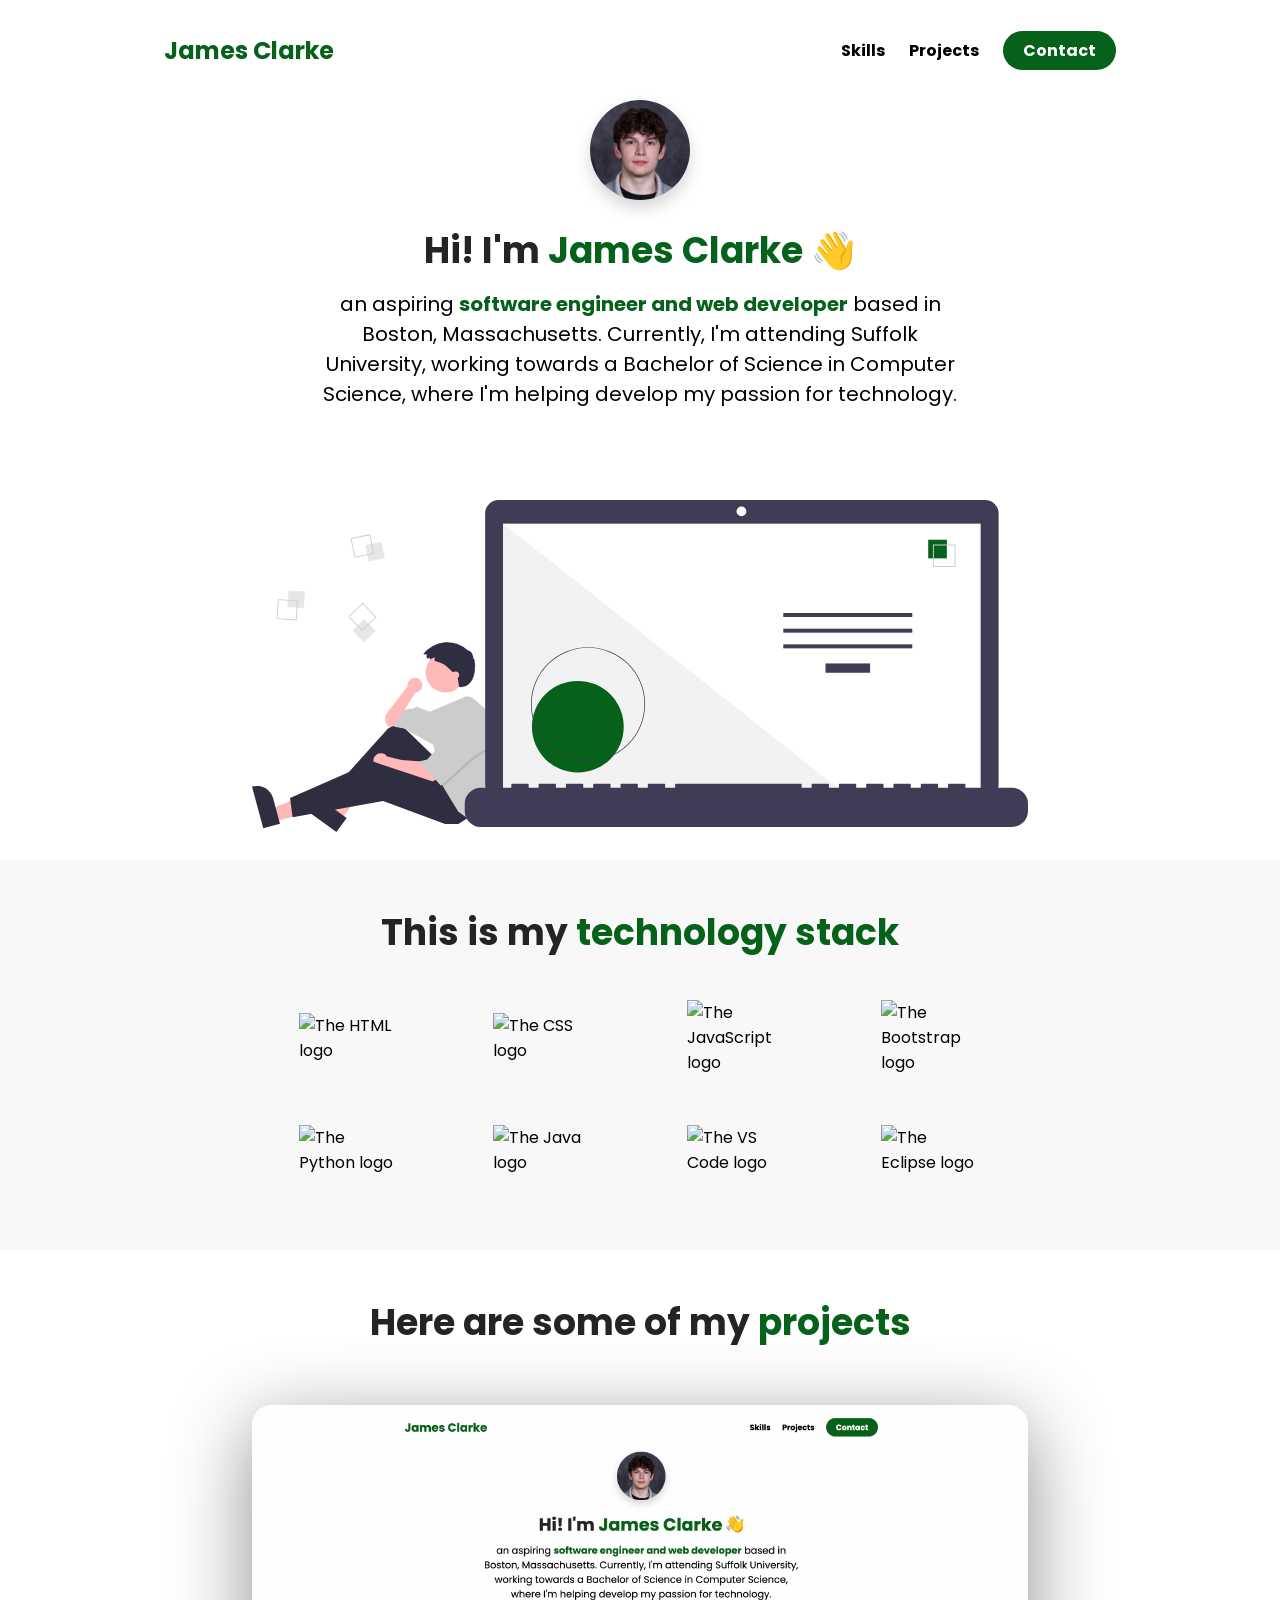
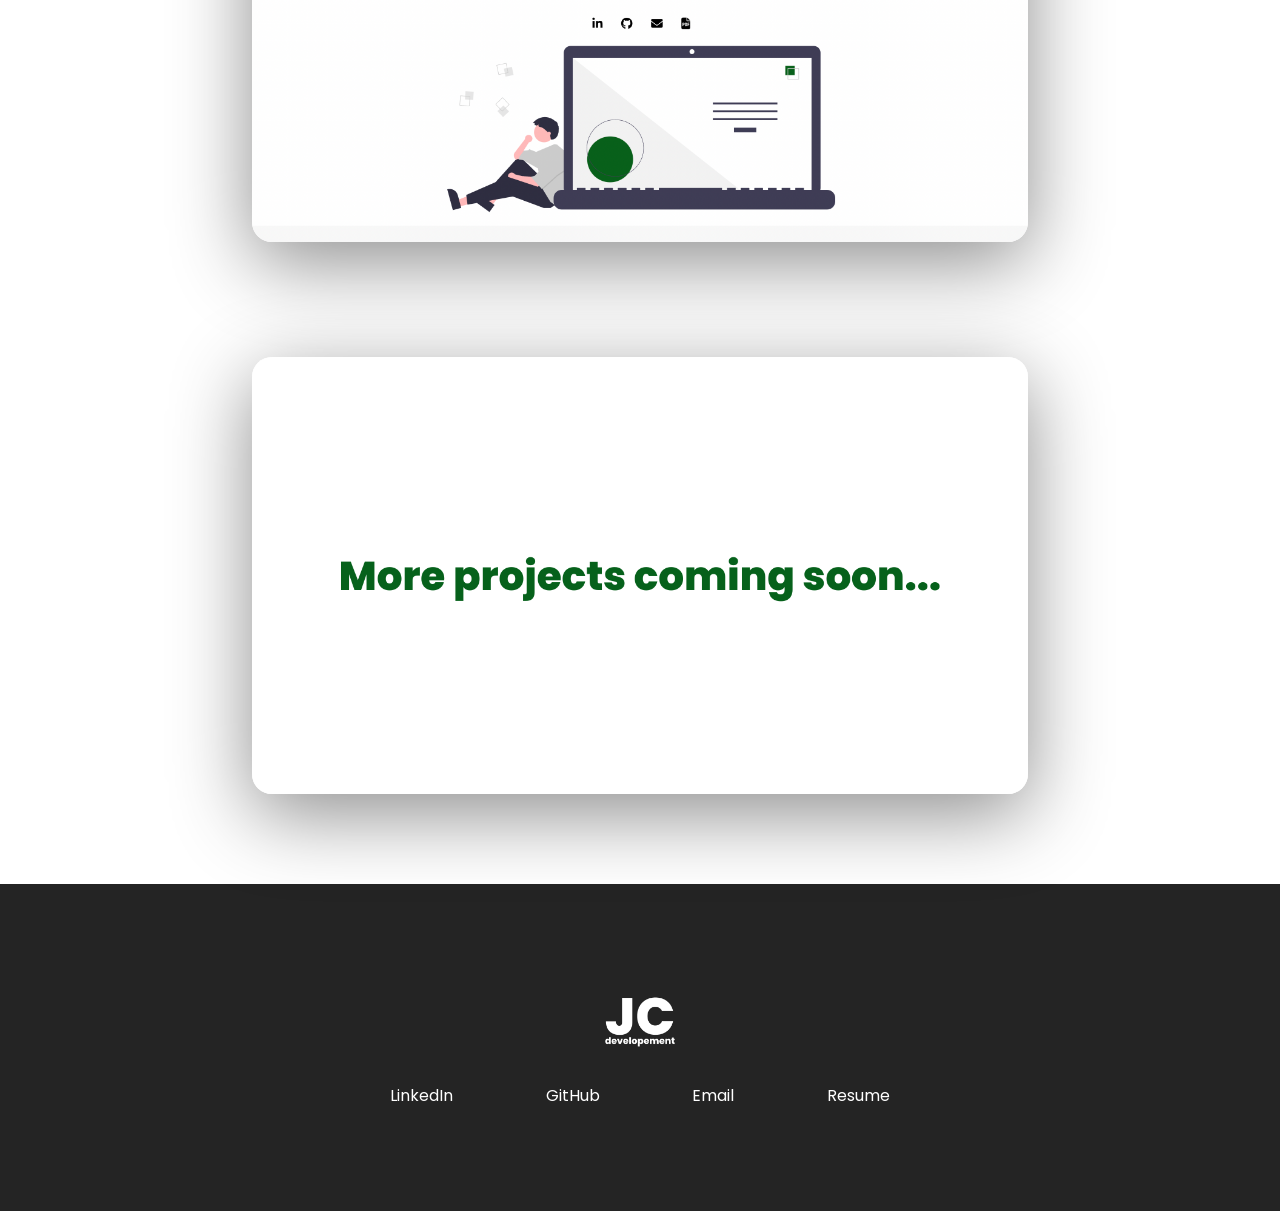
==== index.html @ 902d7d63 "Add files via upload" ====
<!DOCTYPE html>
<html lang="en">
    <head>
        <meta charset="UTF-8">
        <meta http-equiv="X-UA-Compatible" content="IE=edge">
        <meta name="viewport" content="width=device-width, initial-scale=1.0">
        <title>James Clarke's Portfolio</title>
        <link rel="stylesheet" href="styles.css">
        <script src="https://kit.fontawesome.com/1c50064a49.js" crossorigin="anonymous"></script>
    </head>
    <body>
        <section id="about_me">
            <nav>
                <div class="personal_logo">James Clarke</div>
                <ul class="nav-link_list">
                    <li class="nav_link">
                        <a href="#skills" class="nav-link_anchor link-hover_effect link-hover_effect_black">Skills</a>
                    </li>
                    <li class="nav_link">
                        <a href="#projects" class="nav-link_anchor link-hover_effect link-hover_effect_black">Projects</a>
                    </li>
                    <li class="nav_link">
                        <a href="" class="nav-link_anchor nav-link_anchor_primary">Contact</a>
                    </li>
                </ul>
            </nav>
            <div class="flex-1 flex">
                <div class="about-me_info row">
                    <div class="about-me_info_container">
                        <figure class="about-me_picture_mask">
                            <img src="./assets/headshot.png" class="about-me_picture" alt="Picture of me!">
                        </figure>
                        <h1 class="about-me_info_title">Hi! I'm <span class="text-purple">James Clarke</span> 👋</h1>
                        <p class="about-me_info_para">an aspiring <strong class="text-purple">software engineer and web developer</strong> based in Boston, Massachusetts. Currently, I'm attending Suffolk University, working towards a Bachelor of Science in Computer Science, where I'm helping develop my passion for technology.</p>
                        <div class="about-me_links">
                            <a href="https://www.linkedin.com/in/jamesedwardclarke/" class="about-me_link" target="_blank">
                                <i class="fa-brands fa-linkedin-in"></i>
                            </a>
                            <a href="https://github.com/JamesEdwardClarke" class="about-me_link" target="_blank">
                                <i class="fa-brands fa-github"></i>
                            </a>
                            <a href="mailto:jamesclarke0921@gmail.com" class="about-me_link" target="_blank">
                                <i class="fa-solid fa-envelope"></i>
                            </a>
                            <a href="/assets/James Clarke Resume.pdf" class="about-me_link" target="_blank">
                                <i class="fa-solid fa-file-pdf"></i>
                            </a>
                        </div>
                    </div>
                    <figure class="about-me_img_container">
                        <img src="./assets/undraw.svg" class="about-me_img" alt="Picture of a man sitting next to his computer">
                    </figure>
                </div>
            </div>
        </section>
        <section id="skills">
            <div class="container">
                <div class="row">
                    <h1 class="section_title">This is my <span class="text-purple">technology stack</span></h1>
                    <div class="tech_list">
                        <div class="tech">
                            <figure class="tech-img_wrapper">
                                <img src="https://upload.wikimedia.org/wikipedia/commons/thumb/3/38/HTML5_Badge.svg/240px-HTML5_Badge.svg.png" class="tech_img" alt="The HTML logo">
                            </figure>
                            <span class="tech_name">HTML</span>
                        </div>
                        <div class="tech">
                            <figure class="tech-img_wrapper">
                                <img src="https://cdn.iconscout.com/icon/free/png-256/css-131-722685.png" class="tech_img" alt="The CSS logo">
                            </figure>
                            <span class="tech_name">CSS</span>
                        </div>
                        <div class="tech">
                            <figure class="tech-img_wrapper">
                                <img src="https://cdn.iconscout.com/icon/free/png-256/javascript-1-225993.png" class="tech_img" alt="The JavaScript logo">
                            </figure>
                            <span class="tech_name">JavaScript</span>
                        </div>
                        <div class="tech">
                            <figure class="tech-img_wrapper">
                                <img src="https://cdn.worldvectorlogo.com/logos/bootstrap-5-1.svg" class="tech_img" alt="The Bootstrap logo">
                            </figure>
                            <span class="tech_name">Bootstrap</span>
                        </div>
                        <div class="tech">
                            <figure class="tech-img_wrapper">
                                <img src="https://storage.needpix.com/rsynced_images/language-2024210_1280.png" class="tech_img" alt="The Python logo">
                            </figure>
                            <span class="tech_name">Python</span>
                        </div>
                        <div class="tech">
                            <figure class="tech-img_wrapper">
                                <img src="https://cdn-icons-png.flaticon.com/512/226/226777.png" class="tech_img" alt="The Java logo">
                            </figure>
                            <span class="tech_name">Java</span>
                        </div>
                        <div class="tech">
                            <figure class="tech-img_wrapper">
                                <img src="https://upload.wikimedia.org/wikipedia/commons/thumb/9/9a/Visual_Studio_Code_1.35_icon.svg/2048px-Visual_Studio_Code_1.35_icon.svg.png" class="tech_img" alt="The VS Code logo">
                            </figure>
                            <span class="tech_name">VS Code</span>
                        </div>
                        <div class="tech">
                            <figure class="tech-img_wrapper">
                                <img src="https://cdn.freebiesupply.com/logos/large/2x/eclipse-11-logo-png-transparent.png" class="tech_img" alt="The Eclipse logo">
                            </figure>
                            <span class="tech_name">Eclipse</span>
                        </div>
                    </div>
                </div>
            </div>
        </section>
        <section id="projects">
            <div class="container">
                <div class="row">
                    <h1 class="section_title">Here are some of my <span class="text-purple">projects</span></h1>
                    <ul class="projects_list">
                        <li class="project">
                            <div class="project_wrapper">
                                <img src="./assets/project1.png" class="project_img" alt="Portfolio website project">
                                <div class="project_description">
                                    <h3 class="project-description_title">Portfolio Website</h3>
                                    <h4 class="project-description_subtitle">HTML and CSS</h4>
                                    <p class="project-description_para">
                                        A simple and fully responsive portfolio website that showcases some of my most recent coding projects and current technology stacks.
                                    </p>
                                    <div class="project-description_links">
                                        <a href="https://github.com/JamesEdwardClarke" class="project-description_link" target="_blank">
                                            <i class="fa-brands fa-github"></i>
                                        </a>
                                        <a href="https://JamesEdwardClarke.github.io" class="project-description_link" target="_blank">
                                            <i class="fa-solid fa-link"></i>
                                        </a>
                                    </div>
                                </div>
                            </div>
                        </li>
                        <li class="project">
                            <div class="project_wrapper">
                                <img src="./assets/comingsoon.png" class="project_img" alt="Portfolio website project">
                                <div class="project_description">
                                    <h3 class="project-description_title">Coming soon!</h3>
                                    <h4 class="project-description_subtitle">Pending. . .</h4>
                                    <p class="project-description_para">
                                        I’m working on a bunch of exciting projects that, when completed, I will upload to this website. If you want to see more of what I’m up to, check out my GitHub, where I upload current works.
                                    </p>
                                    <div class="project-description_links">
                                        <a href="https://github.com/JamesEdwardClarke" class="project-description_link" target="_blank">
                                            <i class="fa-brands fa-github"></i>
                                        </a>
                                    </div>
                                </div>
                            </div>
                        </li>
                    </ul>
                </div>
            </div>
        </section>
        <footer>
            <div class="row footer_row">
                <a href="#" class="footer_anchor">
                    <figure class="footer_logo">
                        <img class="footer-logo_img" src="/assets/logo.png" alt="">
                    </figure>
                    <span class="footer-logo_popper">Top <i class="fa-solid fa-arrow-up"></i></span>
                </a>
                <div class="footer-social_list">
                    <a href="https://www.linkedin.com/in/jamesedwardclarke/" class="footer-social_link link-hover_effect link-hover_effect_white" target="_blank">LinkedIn</a>
                    <a href="https://github.com/jamesclarkie" class="footer-social_link link-hover_effect link-hover_effect_white" target="_blank">GitHub</a>
                    <a href="mailto:jamesclarke0921@gmail.com" class="footer-social_link link-hover_effect link-hover_effect_white" target="_blank">Email</a>
                    <a href="/assets/James Clarke Resume.pdf" class="footer-social_link link-hover_effect link-hover_effect_white" target="_blank">Resume</a>
                </div>
            </div>
        </footer>
    </body>
</html>
---- styles.css ----
@import url('https://fonts.googleapis.com/css2?family=Poppins:wght@400;700&display=swap');

/* GENERAL FORMATTING */
* {
    font-family: 'Poppins', sans-serif;
    padding: 0;
    margin: 0;
    box-sizing: border-box;
}

html {
    scroll-behavior: smooth;
}

h1, h2, h3, h4, h5, h6, span {
    color: #242424;
    text-align: center;
    line-height: 1.25;
}

h1 {
    font-size: 36px;
}

p {
    line-height: 1.5;
    font-size: 16px;
}

a {
    text-decoration: none;
    position: relative;
}

.link-hover_effect:after {
    content: "";
    position: absolute;
    height: 3px;
    width: 0;
    bottom: -3px;
    right: 0;
    transition: all 300ms ease;
}

.link-hover_effect_white:after {
    background-color: white;
}

.link-hover_effect_black:after {
    background-color: black;
}

.link-hover_effect:hover:after {
    width: 100%;
    left: 0;
}

li {
    list-style-type: none;
}

.flex {
    display: flex;
}

.flex-1 {
    flex: 1;
}

.container {
    padding: 50px 0;
}

.row {
    width: 100%;
    max-width: 800px;
    margin: 0 auto;
    padding: 0 12px;
}

.text-purple {
    color: #06611b;
}

section:nth-child(even) {
    background-color: #f8f8f8;
}

.section_title {
    margin-bottom: 20px;
}

/* NAVIGATION BAR */
nav {
    height: 100px;
    width: 100%;
    max-width: 1000px;
    margin: 0 auto;
    display: flex;
    justify-content: space-between;
    align-items: center;
    padding: 0 12px;
}

.nav-link_list {
    display: flex;
}

.nav-link_anchor {
    margin: 0 12px;
    color: black;
    font-weight: 700;
}

.nav-link_anchor_primary {
    background-color: #06611b;
    padding: 8px 20px;
    border-radius: 50px;
    color: white;
    transition: all 300ms ease;
}

.nav-link_anchor_primary:hover {
    background-color: #079d2a;
}

.personal_logo {
    font-size: 24px;
    color: #06611b;
    margin: 0 12px;
    font-weight: bold;
}

/* ABOUT ME SECTION */
#about-me {
    min-height: 100vh;
    display: flex;
    flex-direction: column;
}

.about-me_info {
    display: flex;
    flex-direction: column;
}

.about-me_info_container {
    display: flex;
    flex-direction: column;
    justify-content: center;
    align-items: center;
    max-width: 650px;
    margin: 0 auto;
    text-align: center;
}

.about-me_picture_mask {
    width: 100px;
    height: 100px;
    border-radius: 50%;
    overflow: hidden;
    box-shadow: 0 8px 16px rgba(0, 0, 0, 0.16);
    margin-bottom: 28px;
}

.about-me_picture {
    width: 100%;
}

.about-me_info_title {
    margin-bottom: 16px;
}

.about-me_info_para {
    font-size: 20px;
    margin-bottom: 28px;
}

.about-me_link {
    font-size: 24px;
    color: black;
    padding: 0 16px;
}

.about-me_links {
    margin-bottom: 28px;
}

.about-me_img_container {
    flex: 1;
    display: flex;
    align-items: center;
}

.about-me_img {
    width: 100%;
    margin-bottom: 28px;
}

/* TECH STACK SECTION */

.tech_img {
    width: 100%;
    max-width: 100px;
    transition: all 300ms ease;
}

.tech:hover .tech_img {
    filter: brightness(80%);
    opacity: 0.86;
    transform: scale(0.9);
}

.tech {
    width: 25%;
    display: flex;
    justify-content: center;
    position: relative;
}

.tech-img_wrapper {
    display: flex;
    justify-content: center;
    align-items: center;
    padding: 25px 16px;
}

.tech_list {
    display: flex;
    justify-content: center;
    width: 100%;
    flex-wrap: wrap;
}

.tech_name {
    position: absolute;
    bottom: 0;
    transform: scale(0);
    transition: all 300ms;
    font-size: 20px;
    opacity: 0;
}

.tech:hover .tech_name {
    transform: scale(1);
    opacity: 1;
}

/* PROJECTS SECTION */
.project {
    margin-bottom: 115px;
}

.project:last-child {
    margin-bottom: 40px;
}

.project_img {
    width: 100%;
    transition: all 450ms ease;
}

.project_wrapper {
    display: flex;
    box-shadow: 0 20px 80px rgba(0, 0, 0, 0.45);
    border-radius: 20px;
    overflow: hidden;
    position: relative;
}

.project_wrapper:before {
    content: "";
    position: absolute;
    top: 0;
    left: 0;
    height: 100%;
    width: 100%;
    background-color: #1c1d25;
    opacity: 0;
    transition: opacity 450ms ease;
    z-index: 2;
}

.project:hover .project_wrapper:before {
    opacity: 0.8;
}

.project:hover .project_img {
    transform: scale(1.05);
    filter: blur(4px);
}

.project:hover .project_description {
    opacity: 1;
    transform: translateY(-50%);
}

.projects_list {
    padding-top: 40px;
}

.project_description {
    position: absolute;
    top: 50%;
    left: 90px;
    transform: translateY(100%);
    max-width: 550px;
    z-index: 3;
    opacity: 0;
    transition: transform 450ms, opacity 300ms;
}

.project-description_title {
    font-size: 40px;
}

.project-description_para {
    margin: 16px 0;
}

.project-description_link {
    font-size: 20px;
    margin-right: 16px;
}

.project-description_title, .project-description_subtitle, .project-description_para, .project-description_link {
    text-align: left;
    color: white;
}

/* FOOTER */
footer {
    background-color: #242424;
}

.footer-social_list {
    width: 100%;
    max-width: 500px;
    display: flex;
    justify-content: space-between;
}

.footer_row {
    display: flex;
    flex-direction: column;
    align-items: center;
    justify-content: center;
    padding: 8% 0;
}

.footer-logo_img {
    height: 70px;
    width: 70px;
}

.footer-social_link {
    color: white;
}

.footer-logo_popper {
    color: white;
    position: absolute;
    right: 0;
    top: 25px;
    font-weight: 700;
    opacity: 0;
    transition: all 300ms ease;
}

.footer_anchor {
    margin-bottom: 20px;
    position: relative;
}

.footer_anchor:hover .footer-logo_popper {
    transform: translateX(60px);
    opacity: 100;
}

/* RESPONSIVE DESIGN */
@media(max-width: 768px) {
    nav {
        height: 68px;
    }

    h1 {
        font-size: 28px;
    }

    .about-me_info_para {
        font-size: 18px;
    }

    .tech {
        width: calc(100%/3);
    }

    .project-description_para {
        font-size: 14px;
    }

    .project_description {
        left: 60px;
        padding-right: 30px;
    }
}

@media (max-width: 480px) {
    .nav_link:not(:last-child) {
        display: none;
    }

    .project_description {
        padding: 0;
        left: 0;
        width: 100%;
    }

    .project-description_para {
        display: none;
    }

    .project-description_links {
        display: flex;
        justify-content: center;
    }

    .project-description_title {
        font-size: 32px;
        text-align: center;
        line-height: 1;
    }

    .project-description_subtitle {
        text-align: center;
        margin: 12px 0;
    }

    .footer_row {
        padding-left: 12px;
        padding-right: 12px;
    }
}
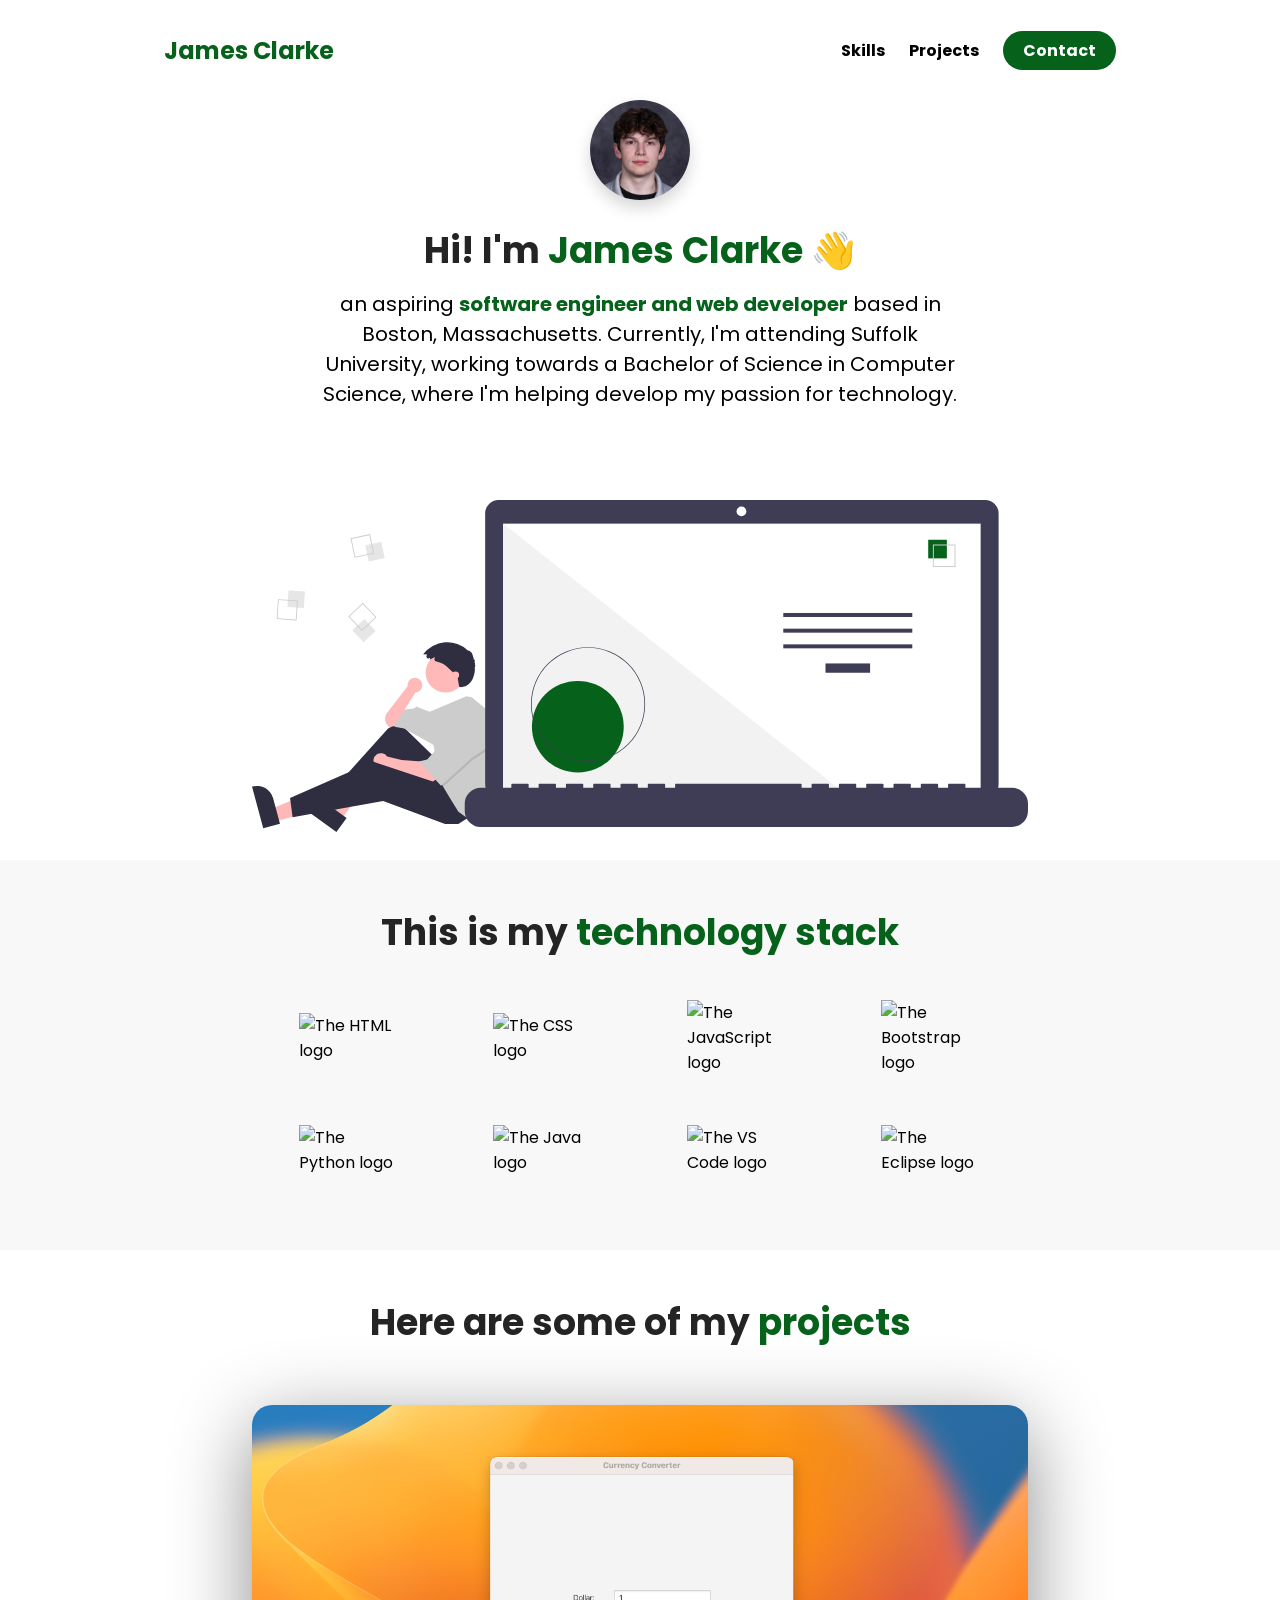
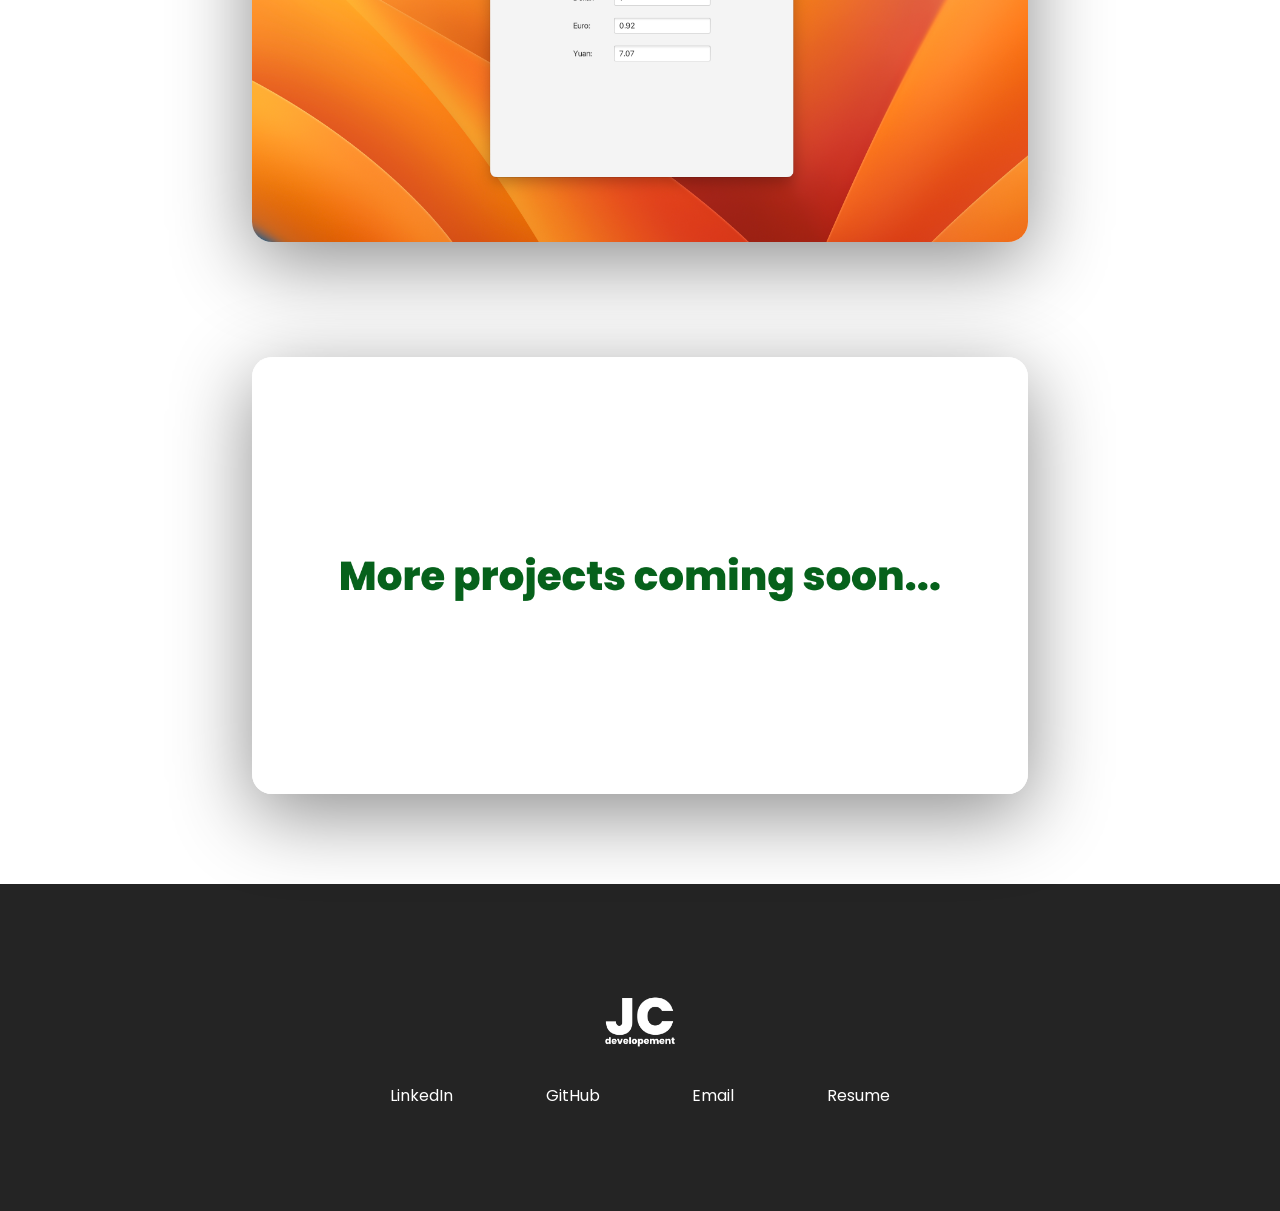
==== commit e99fa914: "Add files via upload" ====
--- a/index.html
+++ b/index.html
@@ -20,7 +20,7 @@
                         <a href="#projects" class="nav-link_anchor link-hover_effect link-hover_effect_black">Projects</a>
                     </li>
                     <li class="nav_link">
-                        <a href="" class="nav-link_anchor nav-link_anchor_primary">Contact</a>
+                        <a href="mailto:jamesclarke0921@gmail.com" class="nav-link_anchor nav-link_anchor_primary">Contact</a>
                     </li>
                 </ul>
             </nav>
@@ -117,18 +117,18 @@
                     <ul class="projects_list">
                         <li class="project">
                             <div class="project_wrapper">
-                                <img src="./assets/project1.png" class="project_img" alt="Portfolio website project">
+                                <img src="./assets/cc.png" class="project_img" alt="JavaFX Currency Converter">
                                 <div class="project_description">
-                                    <h3 class="project-description_title">Portfolio Website</h3>
-                                    <h4 class="project-description_subtitle">HTML and CSS</h4>
+                                    <h3 class="project-description_title">Currency Converter</h3>
+                                    <h4 class="project-description_subtitle">Java and JavaFX</h4>
                                     <p class="project-description_para">
-                                        A simple and fully responsive portfolio website that showcases some of my most recent coding projects and current technology stacks.
+                                        A simple currency converter built using JavaFX for a school project. Each data field updates automatically every time the enter key is hit and the program converts each data field to the correct value.
                                     </p>
                                     <div class="project-description_links">
-                                        <a href="https://github.com/JamesEdwardClarke" class="project-description_link" target="_blank">
+                                        <a href="https://github.com/JamesEdwardClarke/JavaFX-CurrencyConverter" class="project-description_link" target="_blank">
                                             <i class="fa-brands fa-github"></i>
                                         </a>
-                                        <a href="https://JamesEdwardClarke.github.io" class="project-description_link" target="_blank">
+                                        <a href="https://github.com/JamesEdwardClarke/JavaFX-CurrencyConverter" class="project-description_link" target="_blank">
                                             <i class="fa-solid fa-link"></i>
                                         </a>
                                     </div>
@@ -137,7 +137,7 @@
                         </li>
                         <li class="project">
                             <div class="project_wrapper">
-                                <img src="./assets/comingsoon.png" class="project_img" alt="Portfolio website project">
+                                <img src="./assets/comingsoon.png" class="project_img" alt="Cooming Soon Poster">
                                 <div class="project_description">
                                     <h3 class="project-description_title">Coming soon!</h3>
                                     <h4 class="project-description_subtitle">Pending. . .</h4>
@@ -166,7 +166,7 @@
                 </a>
                 <div class="footer-social_list">
                     <a href="https://www.linkedin.com/in/jamesedwardclarke/" class="footer-social_link link-hover_effect link-hover_effect_white" target="_blank">LinkedIn</a>
-                    <a href="https://github.com/jamesclarkie" class="footer-social_link link-hover_effect link-hover_effect_white" target="_blank">GitHub</a>
+                    <a href="https://github.com/JamesEdwardClarke" class="footer-social_link link-hover_effect link-hover_effect_white" target="_blank">GitHub</a>
                     <a href="mailto:jamesclarke0921@gmail.com" class="footer-social_link link-hover_effect link-hover_effect_white" target="_blank">Email</a>
                     <a href="/assets/James Clarke Resume.pdf" class="footer-social_link link-hover_effect link-hover_effect_white" target="_blank">Resume</a>
                 </div>
